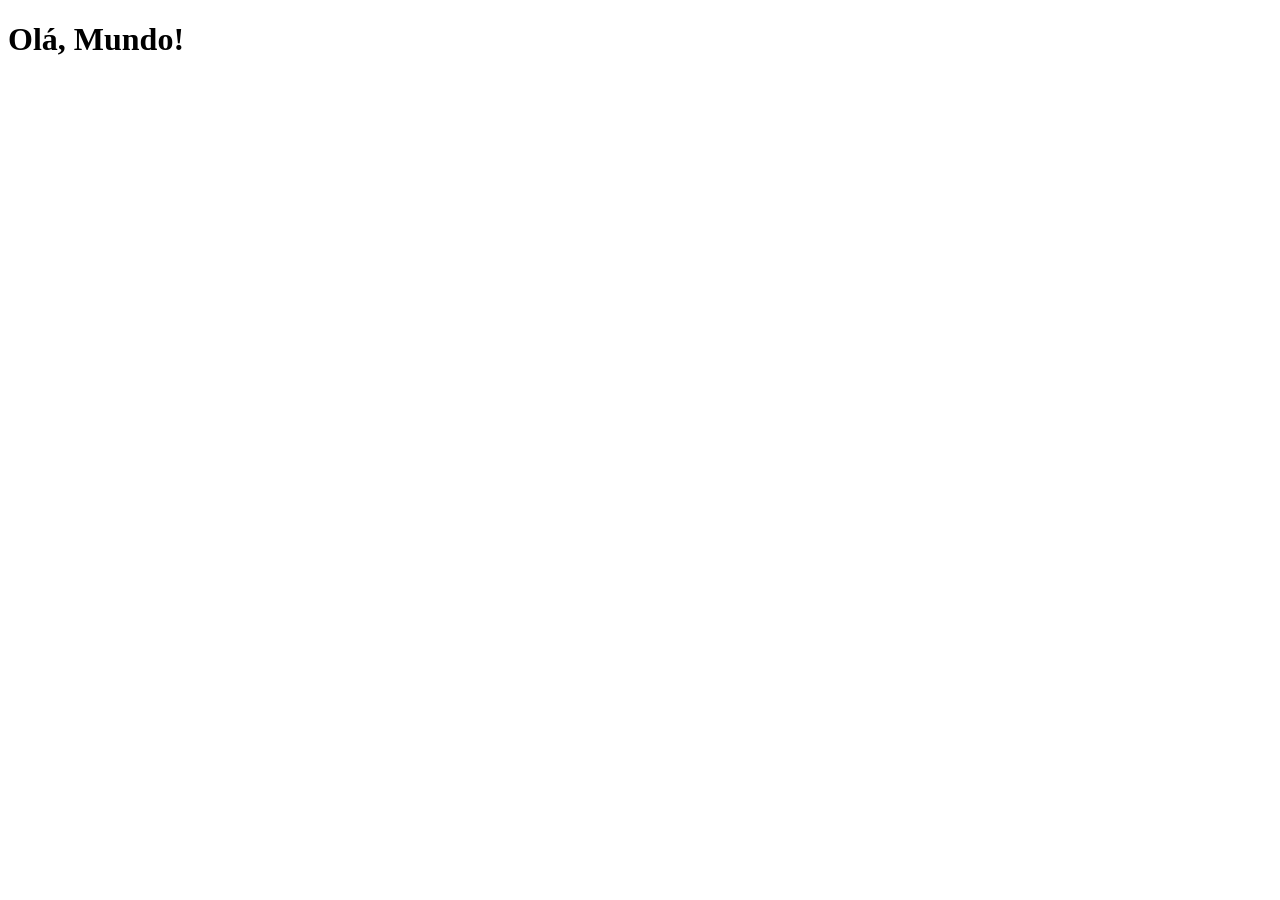
==== index.html @ 42d021ca "criei a pagina principal" ====
<!DOCTYPE html>
<html lang="pt-br">
<head>
    <meta charset="UTF-8">
    <meta name="viewport" content="width=device-width, initial-scale=1.0">
    <link rel="shortcut icon" href="favicon.ico" type="image/x-icon">
    <title>Projetos Redes Sociais</title>
</head>
<body>
    <h1>Olá, Mundo!</h1>
</body>
</html>
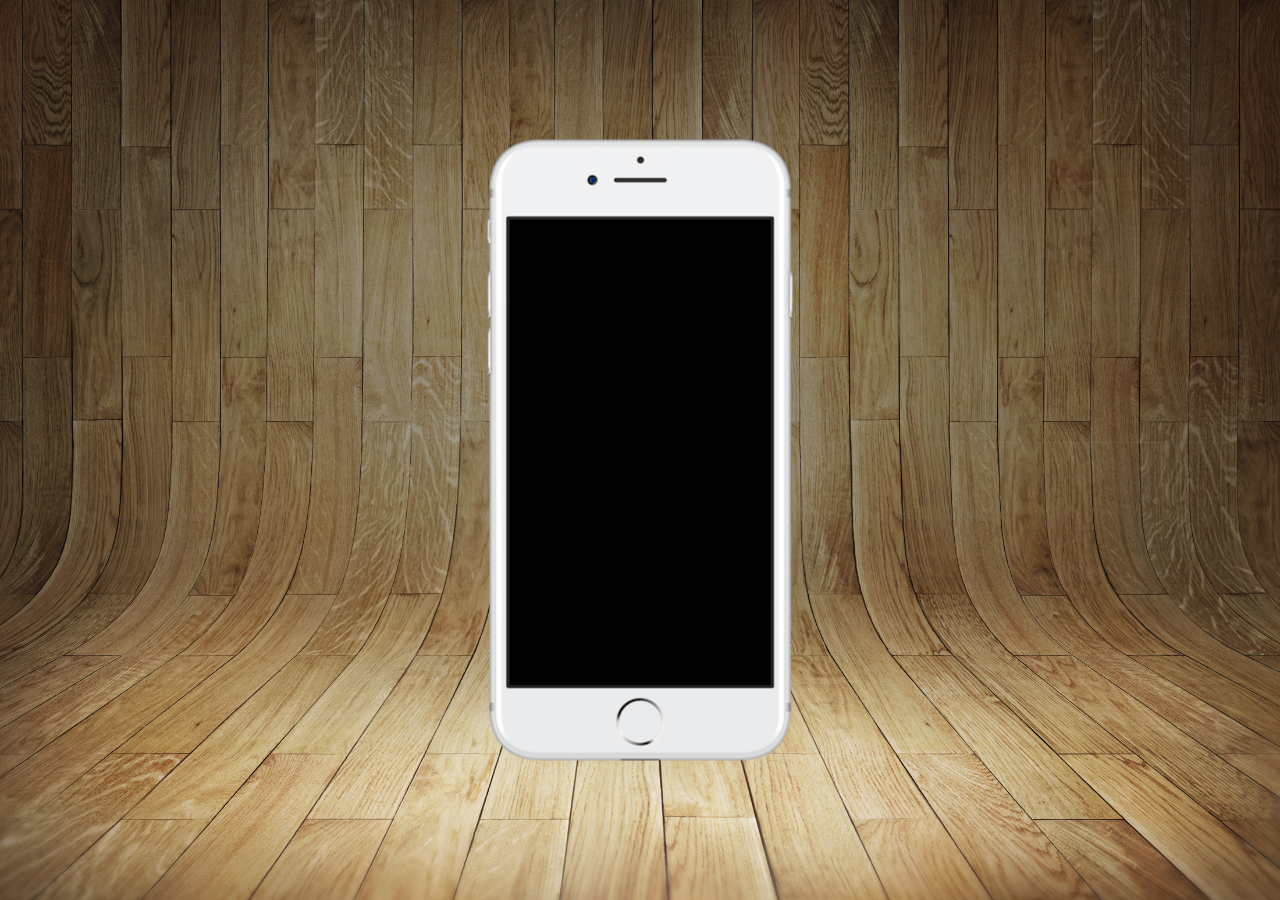
==== commit 9a5d6d0e: "primeira inclusão de imagens e css" ====
--- a/index.html
+++ b/index.html
@@ -4,9 +4,17 @@
     <meta charset="UTF-8">
     <meta name="viewport" content="width=device-width, initial-scale=1.0">
     <link rel="shortcut icon" href="favicon.ico" type="image/x-icon">
+    <link rel="stylesheet" href="estilos/style.css">
     <title>Projetos Redes Sociais</title>
 </head>
 <body>
-    <h1>Olá, Mundo!</h1>
+    <main>
+        <section id="telefone">
+
+        </section>
+        <section id="redes-sociais">
+
+        </section>
+    </main>
 </body>
 </html>
--- a/estilos/style.css
+++ b/estilos/style.css
@@ -0,0 +1,34 @@
+@charset "UTF-8";
+
+* {
+    margin: 0;
+    padding: 0;
+    font-family: Arial, Helvetica, sans-serif;
+}
+
+html, body {
+    height: 100vh;
+    width: 100vw;
+    background-color: black;
+}
+
+body {
+    background: url('../imagens/fundo-madeira.jpg') no-repeat top center;
+    background-size: cover;
+    background-attachment: fixed;
+}
+
+main {
+    position: relative;
+    height: 100vh;
+}
+
+section#telefone {
+    position: absolute;
+    top: 50%;
+    left: 50%;
+    transform: translate(-50%, -50%);
+    height: 627px;
+    width: 311px;
+    background: url(../imagens/frame-iphone.png) no-repeat;
+}
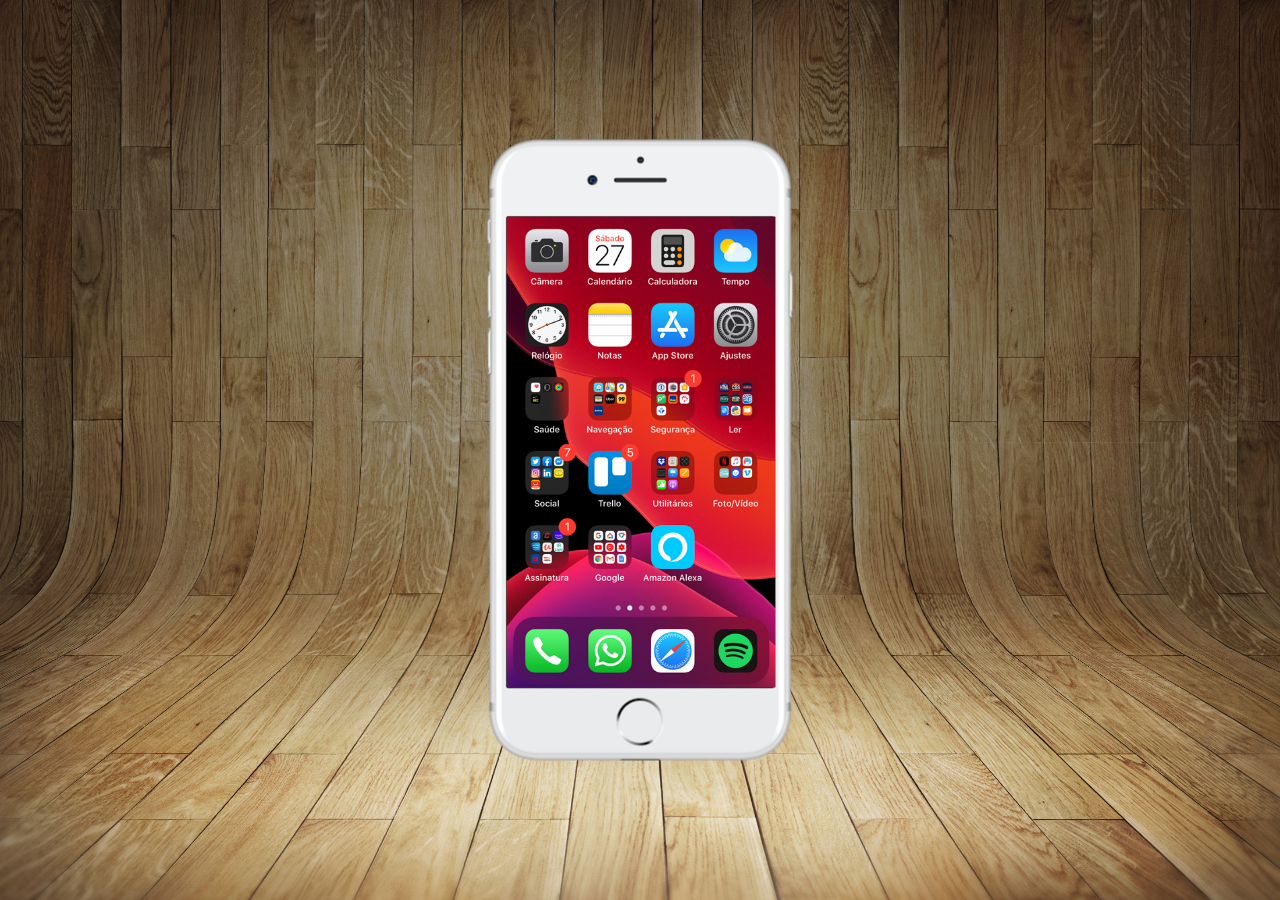
==== commit 3766fe77: "tela home criada" ====
--- a/index.html
+++ b/index.html
@@ -10,7 +10,7 @@
 <body>
     <main>
         <section id="telefone">
-
+            <iframe src="home.html" name="tela" id="tela" frameborder="0"></iframe>
         </section>
         <section id="redes-sociais">
 
--- a/estilos/style.css
+++ b/estilos/style.css
@@ -31,4 +31,12 @@
     height: 627px;
     width: 311px;
     background: url(../imagens/frame-iphone.png) no-repeat;
+}
+
+iframe#tela {
+    position: relative;
+    top: 80px;
+    left: 22px;
+    width: 269px;
+    height: 471px;
 }
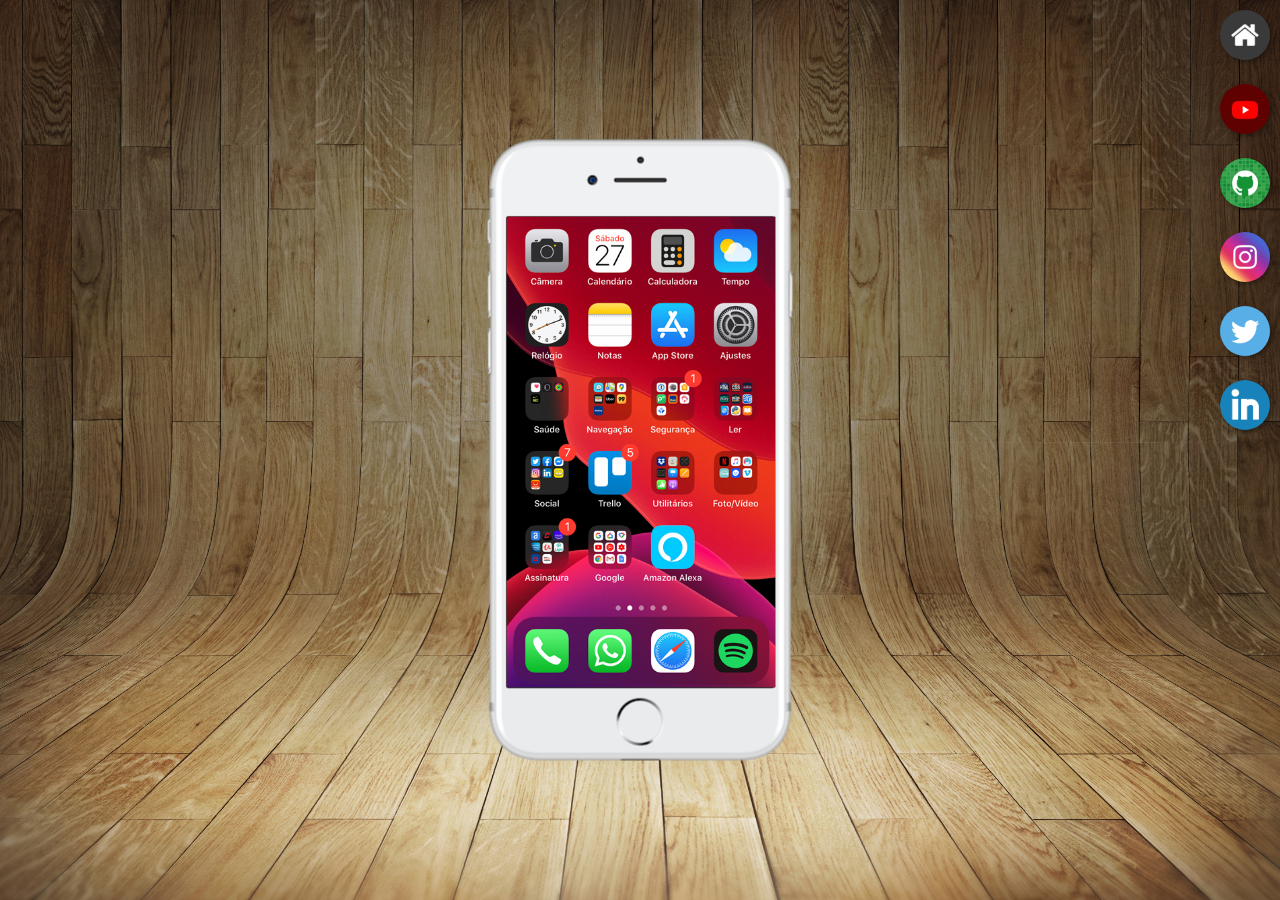
==== commit ee32ddc3: "criei botões na lateral" ====
--- a/index.html
+++ b/index.html
@@ -10,10 +10,17 @@
 <body>
     <main>
         <section id="telefone">
-            <iframe src="home.html" name="tela" id="tela" frameborder="0"></iframe>
+            <iframe src="home.html" name="tela" id="tela" frameborder="0">
+                Seu navegador não suporta iframes.
+            </iframe>
         </section>
         <section id="redes-sociais">
-
+            <a href="#" target="tela"><img src="imagens/logo-home.jpg" alt="Home"></a><br>
+            <a href="#" target="tela"><img src="imagens/logo-youtube.jpg" alt="YouTube"></a><br>
+            <a href="#" target="tela"><img src="imagens/logo-github.jpg" alt="GitHub"></a><br>
+            <a href="#" target="tela"><img src="imagens/logo-instagram.jpg" alt="Instagram"></a><br>
+            <a href="#" target="tela"><img src="imagens/logo-twitter.jpg" alt="Twitter"></a><br>
+            <a href="#" target="tela"><img src="imagens/logo-linkedin.png" alt="LinkedIn"></a>
         </section>
     </main>
 </body>
--- a/estilos/style.css
+++ b/estilos/style.css
@@ -39,4 +39,23 @@
     left: 22px;
     width: 269px;
     height: 471px;
+}
+
+section#redes-sociais {
+    text-align: right;
+}
+
+section#redes-sociais img{
+    width: 50px;
+    margin: 10px;
+    border-radius: 50%;
+    box-shadow: 2px 2px 5px rgba(0, 0, 0, 0.400);
+    box-sizing: border-box;
+}
+
+section#redes-sociais img:hover {
+    border: 2px solid rgba(255, 255, 255, 0.6);
+    transform: scale(1.1);
+    transition: transform 0.3s ease, border 0.3s ease;
+    box-shadow: 5px 5px 10px rgba(0, 0, 0, 0.600);
 }
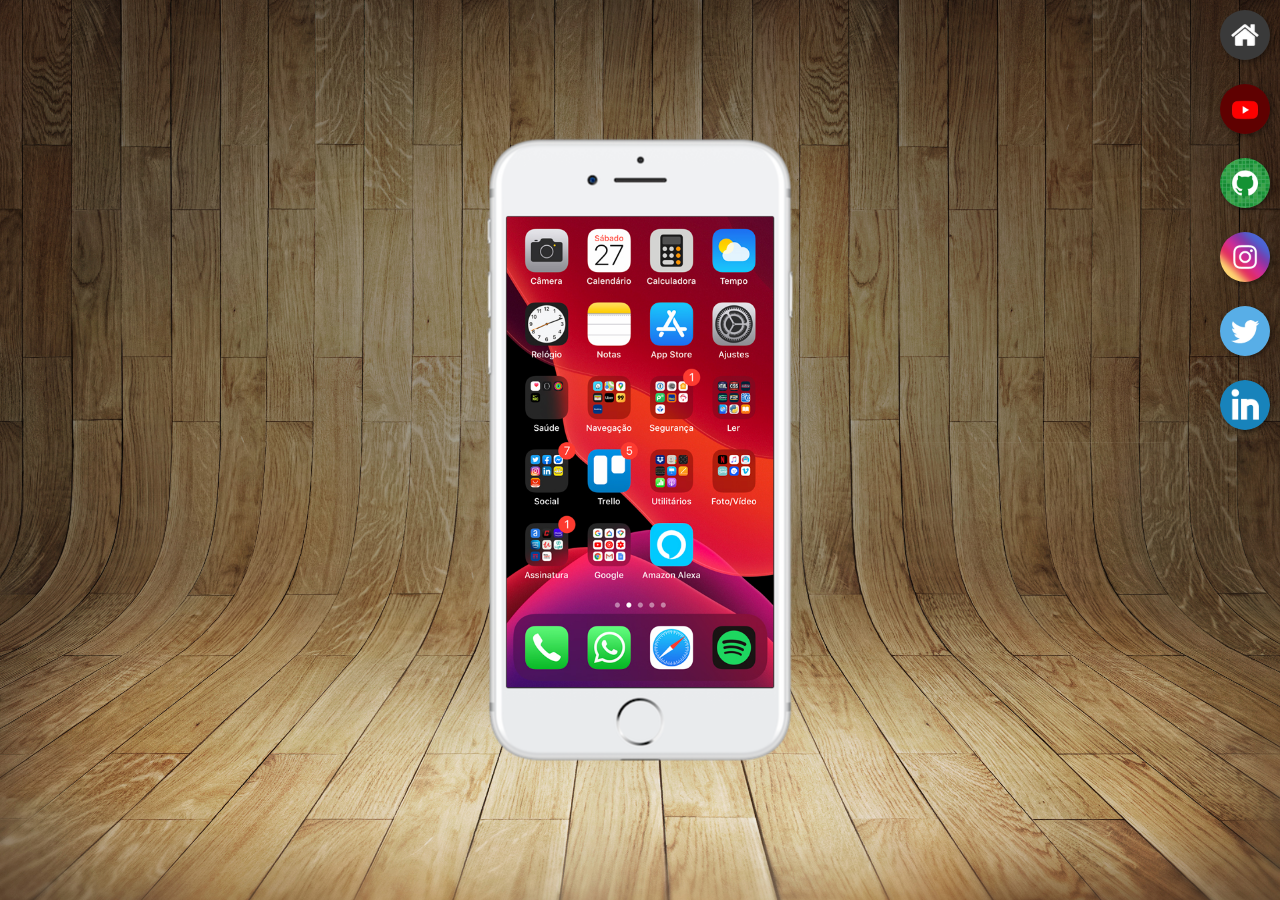
==== commit 6960aba8: "adicionei links aos botões" ====
--- a/index.html
+++ b/index.html
@@ -15,12 +15,12 @@
             </iframe>
         </section>
         <section id="redes-sociais">
-            <a href="#" target="tela"><img src="imagens/logo-home.jpg" alt="Home"></a><br>
-            <a href="#" target="tela"><img src="imagens/logo-youtube.jpg" alt="YouTube"></a><br>
-            <a href="#" target="tela"><img src="imagens/logo-github.jpg" alt="GitHub"></a><br>
-            <a href="#" target="tela"><img src="imagens/logo-instagram.jpg" alt="Instagram"></a><br>
-            <a href="#" target="tela"><img src="imagens/logo-twitter.jpg" alt="Twitter"></a><br>
-            <a href="#" target="tela"><img src="imagens/logo-linkedin.png" alt="LinkedIn"></a>
+            <a href="home.html" target="tela"><img src="imagens/logo-home.jpg" alt="Home"></a><br>
+            <a href="youtube.html" target="tela"><img src="imagens/logo-youtube.jpg" alt="YouTube"></a><br>
+            <a href="github.html" target="tela"><img src="imagens/logo-github.jpg" alt="GitHub"></a><br>
+            <a href="instagram.html" target="tela"><img src="imagens/logo-instagram.jpg" alt="Instagram"></a><br>
+            <a href="twitter.html" target="tela"><img src="imagens/logo-twitter.jpg" alt="Twitter"></a><br>
+            <a href="linkedin.html" target="tela"><img src="imagens/logo-linkedin.png" alt="LinkedIn"></a>
         </section>
     </main>
 </body>
--- a/estilos/style.css
+++ b/estilos/style.css
@@ -37,7 +37,7 @@
     position: relative;
     top: 80px;
     left: 22px;
-    width: 269px;
+    width: 267px;
     height: 471px;
 }
 
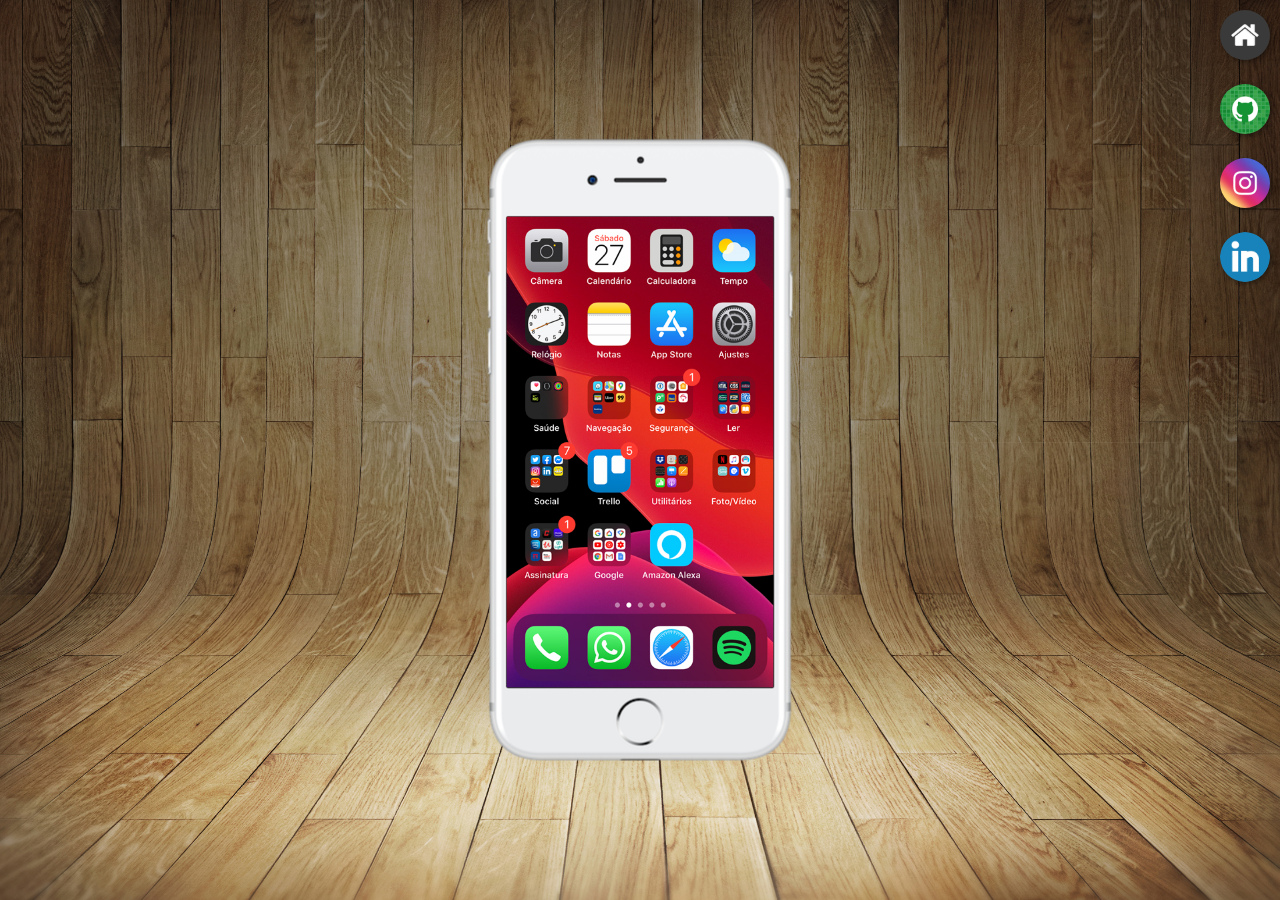
==== commit 3dfc711a: "atualizei com meus dados" ====
--- a/index.html
+++ b/index.html
@@ -16,10 +16,8 @@
         </section>
         <section id="redes-sociais">
             <a href="home.html" target="tela"><img src="imagens/logo-home.jpg" alt="Home"></a><br>
-            <a href="youtube.html" target="tela"><img src="imagens/logo-youtube.jpg" alt="YouTube"></a><br>
             <a href="github.html" target="tela"><img src="imagens/logo-github.jpg" alt="GitHub"></a><br>
             <a href="instagram.html" target="tela"><img src="imagens/logo-instagram.jpg" alt="Instagram"></a><br>
-            <a href="twitter.html" target="tela"><img src="imagens/logo-twitter.jpg" alt="Twitter"></a><br>
             <a href="linkedin.html" target="tela"><img src="imagens/logo-linkedin.png" alt="LinkedIn"></a>
         </section>
     </main>
